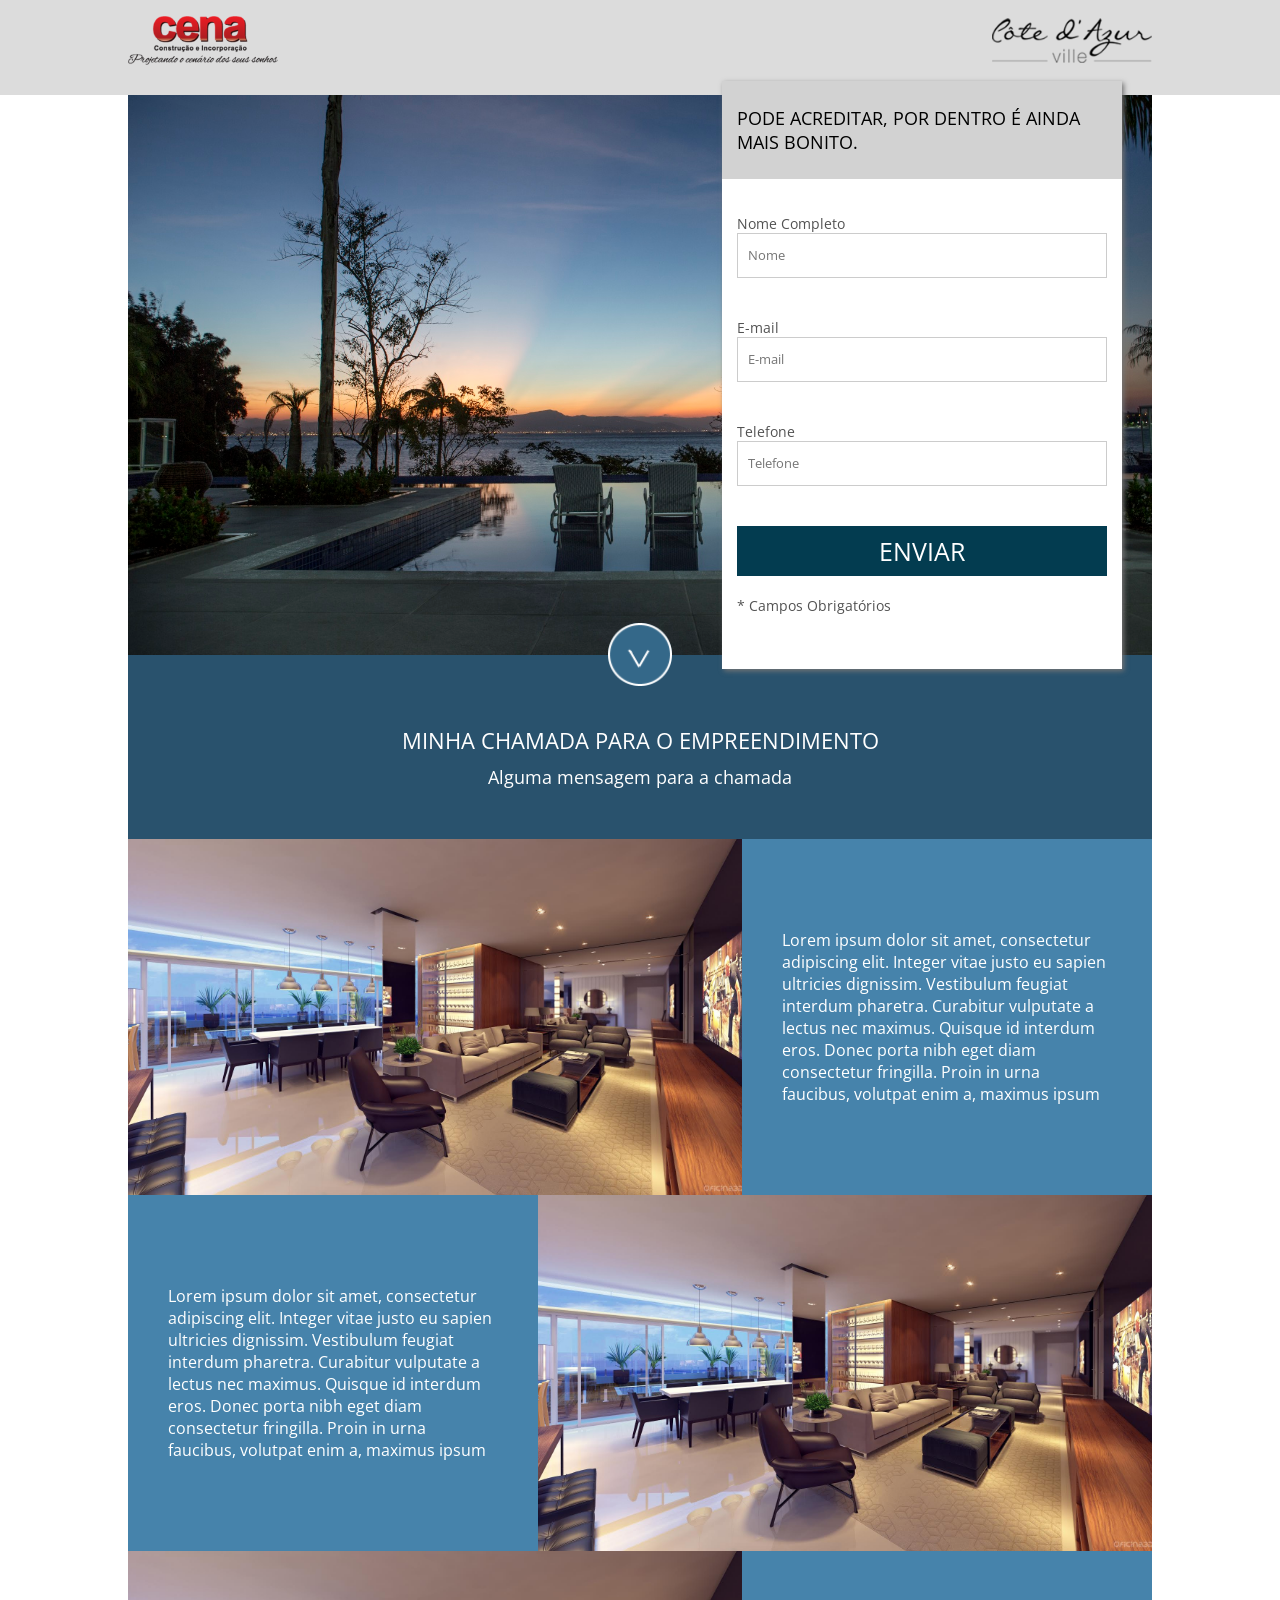
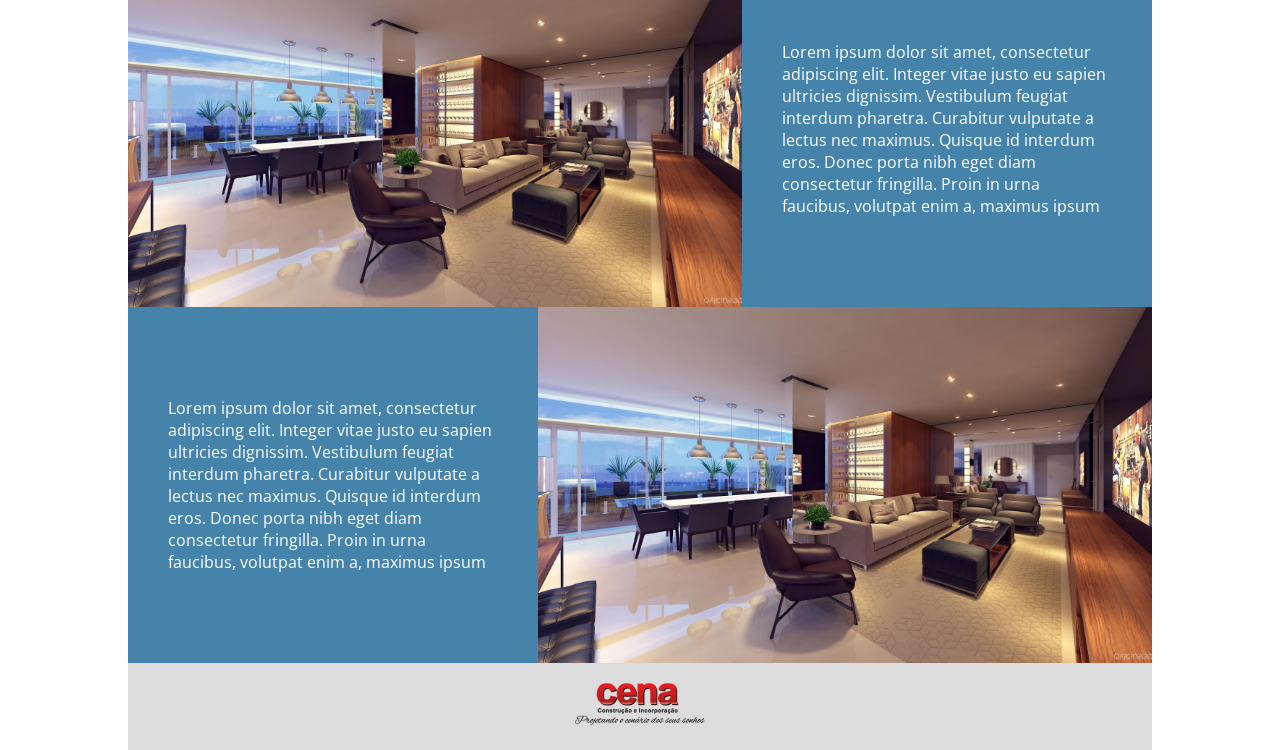
==== Projeto_02/index.html @ f19aa694 "Initial commit" ====
<!DOCTYPE html>
<html>
<head>
	<title>Minha Landing Page</title>
	<link href="https://fonts.googleapis.com/css?family=Open+Sans" rel="stylesheet">
	<link href="css/style.css" rel="stylesheet" type="text/css" />
	<meta name="description" content="Conteúdo do meu site.">
	<meta name="keywords" content="palavras,separadas,por,virgula">
	<meta name="author" content="Guilherme" />
	<meta name="viewport" content="width=device-width,initial-scale=1.0,maximum-scale=1.0" />
	<meta charset="utf-8" />
</head>
<body>

<header>
	<div class="container">
		<div><div class="logo-1"></div><!--logo-1--></div>
		<div><div class="logo-2"></div><!--logo-2--></div>
		<div class="clear"></div><!--clear-->
	</div><!--container-->
</header>

<section class="cover-form">
	<div class="container bg">
		<div class="form-container">
			<h2>PODE ACREDITAR, POR DENTRO É AINDA MAIS BONITO.</h2>
			<form>
				<div class="form-wraper">
					<p>Nome Completo</p>
					<input type="text" name="nome" required placeholder="Nome">
				</div><!--form-wraper-->

				<div class="form-wraper">
					<p>E-mail</p>
					<input type="text" name="email" required placeholder="E-mail">
				</div><!--form-wraper-->

				<div class="form-wraper">
					<p>Telefone</p>
					<input type="text" name="telefone" required placeholder="Telefone">
				</div><!--form-wraper-->

				<div class="form-wraper">
					<input type="submit" name="acao" value="Enviar">
				</div><!--form-wraper-->
				<div class="form-wraper">
					<p>* Campos Obrigatórios</p>
				</div><!--form-wraper-->
			</form>
		</div><!--form-container-->
	</div><!--container-->
</section><!--cover-form-->

<section class="chamada">
<!--
	Feito em OFF o icone centralizado na sessão!
	Estudar o CSS.
-->
<div class="icone-seta"></div>
	<div class="container">
	<div><h2>Minha chamada para o empreendimento</h2></div>
	<div><p>Alguma mensagem para a chamada</p></div>
	</div><!--container-->
</section><!--chamada-->

<section class="mosaico">

	<div class="container">

		<div class="flex-mosaico">
		<div style="background-image:url('imagens/mosaico1.jpg');" class="item-1-mosaico"></div><!--item1-mosaico-->

		<div class="item-2-mosaico">
			<p>Lorem ipsum dolor sit amet, consectetur adipiscing elit. Integer vitae justo eu sapien ultricies dignissim. Vestibulum feugiat interdum pharetra. Curabitur vulputate a lectus nec maximus. Quisque id interdum eros. Donec porta nibh eget diam consectetur fringilla. Proin in urna faucibus, volutpat enim a, maximus ipsum</p>
		</div><!--item2-mosaico-->

		</div><!--flex-mosaico-->

		<div class="flex-mosaico">
		<div style="background-image:url('imagens/mosaico1.jpg');order:2;" class="item-1-mosaico"></div><!--item1-mosaico-->

		<div class="item-2-mosaico" style="order:1;">
			<p>Lorem ipsum dolor sit amet, consectetur adipiscing elit. Integer vitae justo eu sapien ultricies dignissim. Vestibulum feugiat interdum pharetra. Curabitur vulputate a lectus nec maximus. Quisque id interdum eros. Donec porta nibh eget diam consectetur fringilla. Proin in urna faucibus, volutpat enim a, maximus ipsum</p>
		</div><!--item2-mosaico-->

		</div><!--flex-mosaico-->

				<div class="flex-mosaico">
		<div style="background-image:url('imagens/mosaico1.jpg');" class="item-1-mosaico"></div><!--item1-mosaico-->

		<div class="item-2-mosaico">
			<p>Lorem ipsum dolor sit amet, consectetur adipiscing elit. Integer vitae justo eu sapien ultricies dignissim. Vestibulum feugiat interdum pharetra. Curabitur vulputate a lectus nec maximus. Quisque id interdum eros. Donec porta nibh eget diam consectetur fringilla. Proin in urna faucibus, volutpat enim a, maximus ipsum</p>
		</div><!--item2-mosaico-->

		</div><!--flex-mosaico-->

		<div class="flex-mosaico">
		<div style="background-image:url('imagens/mosaico1.jpg');order:2;" class="item-1-mosaico"></div><!--item1-mosaico-->

		<div class="item-2-mosaico" style="order:1;">
			<p>Lorem ipsum dolor sit amet, consectetur adipiscing elit. Integer vitae justo eu sapien ultricies dignissim. Vestibulum feugiat interdum pharetra. Curabitur vulputate a lectus nec maximus. Quisque id interdum eros. Donec porta nibh eget diam consectetur fringilla. Proin in urna faucibus, volutpat enim a, maximus ipsum</p>
		</div><!--item2-mosaico-->

		</div><!--flex-mosaico-->

	</div><!--container-->

</section><!--mosaico-->


<footer>
	<div class="container">
		<img src="imagens/logo1.png" />
	</div><!--container-->
</footer>


</body>
</html>
---- Projeto_02/css/style.css ----
*{
	margin: 0;
	padding: 0;
	box-sizing: border-box;
	font-family:'Open Sans', sans-serif;
}


html,body{
	height: 100%;
}


/**Divs gerais!*/
.container{
	width: 100%;
	max-width: 1024px;
	margin:0 auto;
}

.clear{
	clear: both;
}
/******/

header{
	background-color:rgb(220,220,220);
	padding:10px 2% 25px 2%;
}

.logo-1{
	float: left;
	width: 150px;
	height: 60px;
	background-image: url('../imagens/logo1.png');
	background-size: 100% auto;
	background-repeat: no-repeat;
	background-position: center;
	/*background-color: purple;*/
}

.logo-2{
	float: right;
	width: 160px;
	height: 60px;
	background-image: url('../imagens/logo2.png');
	background-size: 100% auto;
	background-repeat: no-repeat;
	background-position: center;
	/*background-color: green;*/
}

section.cover-form{
	width: 100%;
}

.bg{
	position: relative;
	height: 560px;
	background-position: center;
	background-size: cover;
	background-image: url('../imagens/bg-form.jpg');
}

.form-container{
	position: absolute;
	right: 30px;
	z-index: 2;
	top: -2.5%;
	width: 400px;
	height: 105%;
	-webkit-box-shadow: 2px 2px 5px 0px rgba(117,117,117,1);
	-moz-box-shadow: 2px 2px 5px 0px rgba(117,117,117,1);
	box-shadow: 2px 2px 5px 0px rgba(117,117,117,1);
	background-color: white;
}

.form-container h2{
	font-weight: normal;
	padding:25px 15px;
	color: black;
	font-size: 18px;
	background-color: rgb(210,210,210);
}

.form-container form{
	margin-top:20px;
	padding:15px;
}

.form-container form p{
	font-size: 14px;
	color: #525252;
}

.form-wraper:not(:first-child){
	margin-top:40px;
}

.form-wraper:last-child{
	margin-top:20px;
}

.form-container form input[type=text]{
	width: 100%;
	border:1px solid #ccc;
	height: 45px;
	line-height: 45px;
	padding-left: 10px;
}

.form-container form input[type=submit]{
	background-color: #033C50;
	text-transform: uppercase;
	color: white;
	width: 100%;
	font-size: 25px;
	height: 50px;
	cursor: pointer;
	border:0;
}

section.chamada{
	z-index: 1;
	width: 100%;
	text-align: center;
	position: relative;
}

/*
	Icone da seta na sessão feita em OFF!
*/

.icone-seta{
	position: absolute;
	left: 50%;
	top: -32px;
	transform:translateX(-50%);
	-ms-transform:translateX(-50%);
	width: 64px;
	height: 64px;
	background-size: 100% 100%;
	background-image: url('../imagens/arrow.png');
}

section.chamada div.container{
	background-color: #29526d;
	padding:70px 0 50px 0;
}


section.chamada h2{
	width: 98%;
	max-width: 700px;
	display: inline-block;
	color: white;
	font-size: 22px;
	text-transform: uppercase;
	font-weight: normal;
}

section.chamada p{
	width: 98%;
	max-width: 700px;
	display: inline-block;
	color: white;
	margin-top:10px;
	font-size: 18px;
	font-weight: normal;
}

.flex-mosaico{
	display: flex;
}

.item-1-mosaico{
	background-position: center;
	background-size: cover;
	width: 60%;
}

.item-2-mosaico{
	background-color: #4683AB;
	padding:90px 40px;
	width: 40%;
}

.item-2-mosaico p{
	color: white;
}

footer .container{
	text-align: center;
	padding:20px 0;
	background-color:rgb(220,220,220);
}

footer img{
	width: 130px;
}


@media screen and (max-width: 1024px){

	.bg{
		height: auto;
		padding: 80px 0;
		text-align: center;
	}

	.form-container{
		text-align: left;
		height: auto;
		width: 96%;
		max-width: 400px;
		position: static;
		display: inline-block;
	}
}

@media screen and (max-width: 768px){

	.flex-mosaico{
		display: block;
	}

	.item-1-mosaico{
		padding-top:80%;
		width: 100%;
	}

	.item-2-mosaico{
		text-align: justify;
		width: 100%;
	}
}

@media screen and (max-width: 510px){

	header{
		text-align: center;
	}

	[class^="logo"]{
		margin-top:10px;
		display: inline-block;
		float: none;
	}

}
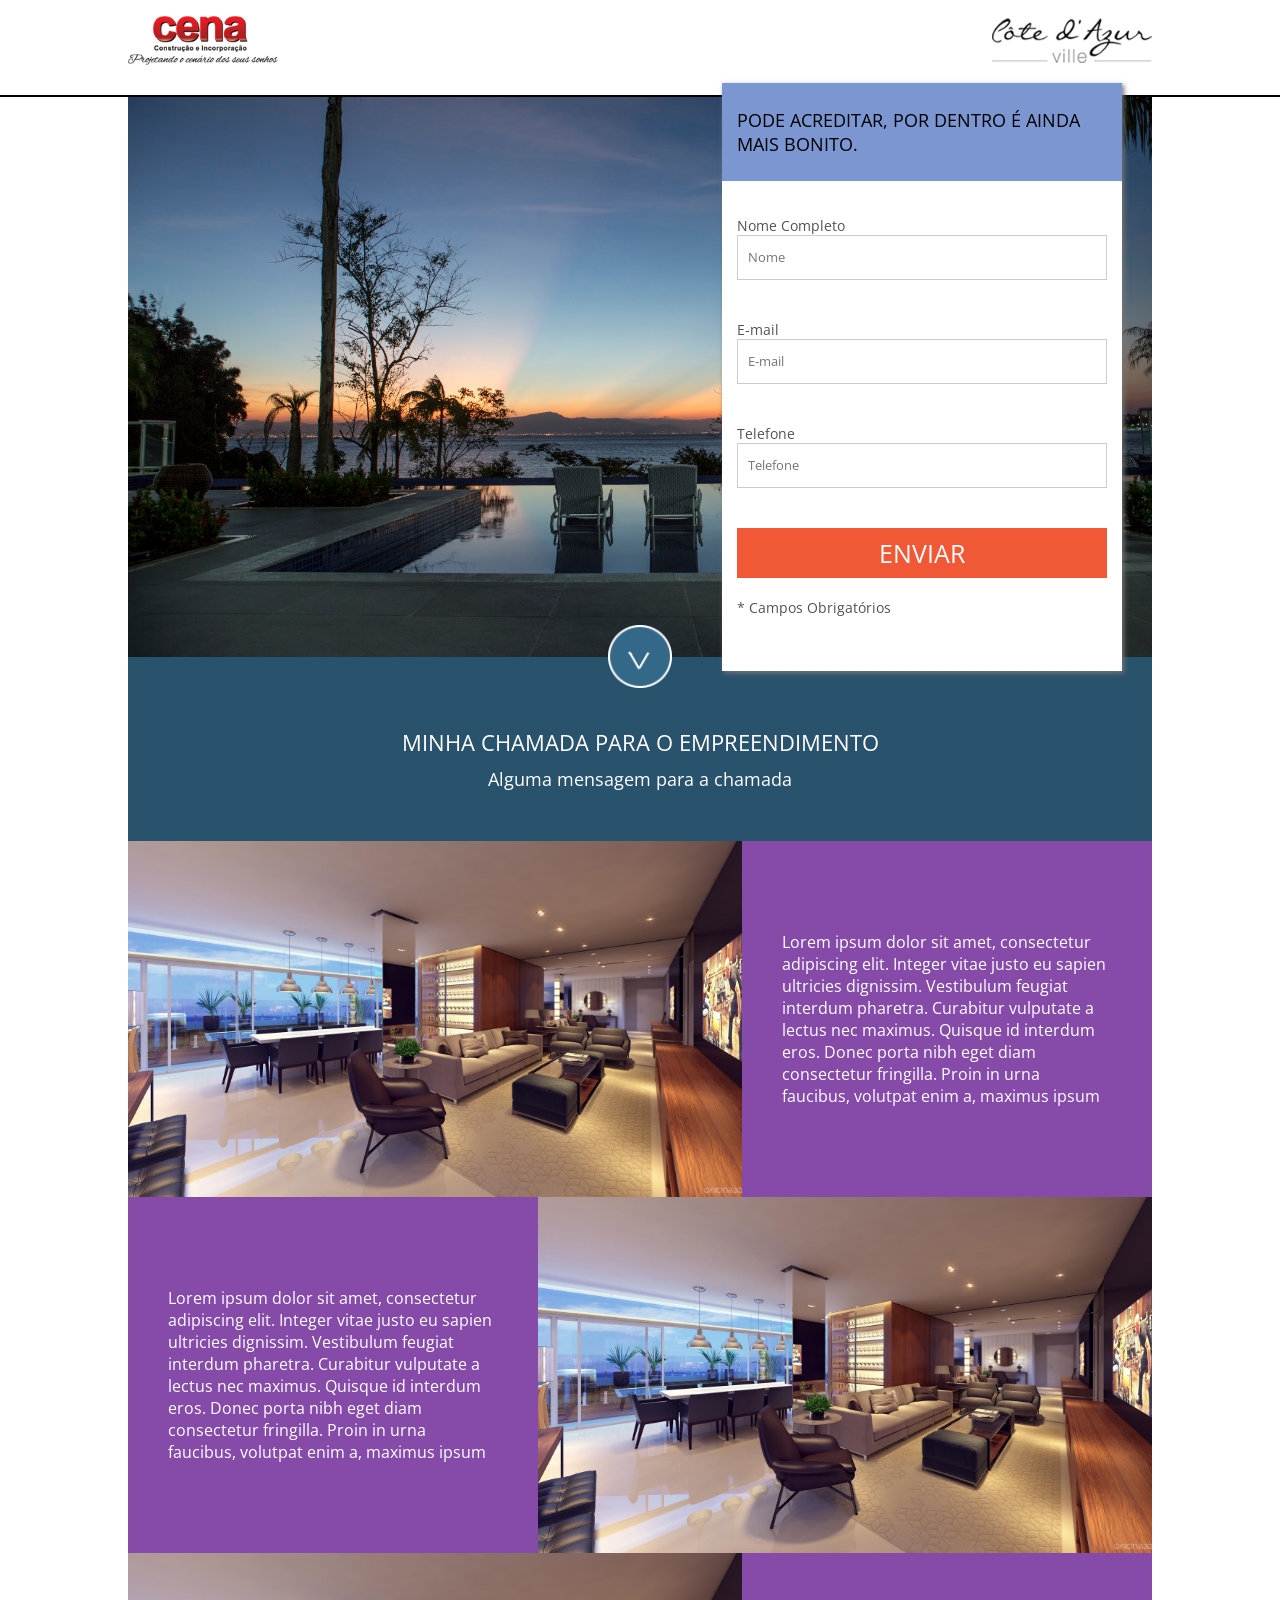
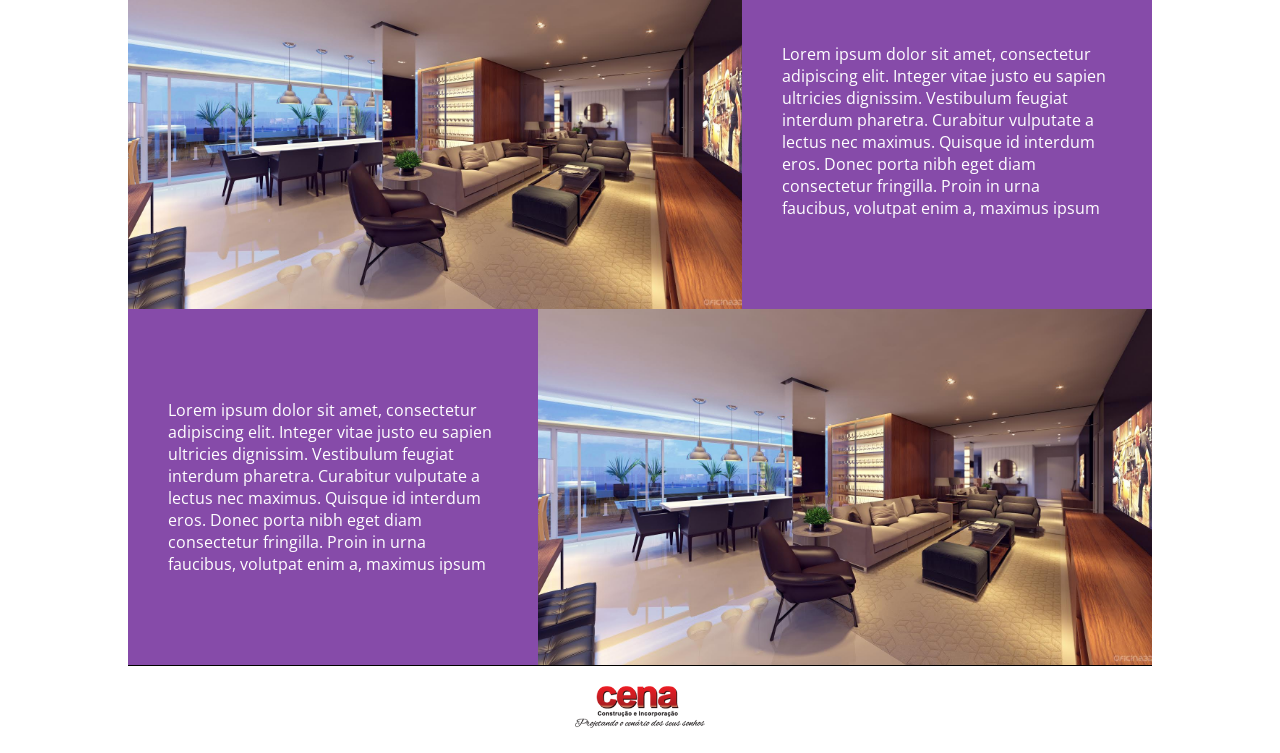
==== commit 38f9a44c: ". Atualização dos projetos" ====
--- a/Projeto_02/index.html
+++ b/Projeto_02/index.html
@@ -6,7 +6,7 @@
 	<link href="css/style.css" rel="stylesheet" type="text/css" />
 	<meta name="description" content="Conteúdo do meu site.">
 	<meta name="keywords" content="palavras,separadas,por,virgula">
-	<meta name="author" content="Guilherme" />
+	<meta name="author" content="André" />
 	<meta name="viewport" content="width=device-width,initial-scale=1.0,maximum-scale=1.0" />
 	<meta charset="utf-8" />
 </head>
--- a/Projeto_02/css/style.css
+++ b/Projeto_02/css/style.css
@@ -5,6 +5,13 @@
 	font-family:'Open Sans', sans-serif;
 }
 
+/* 
+azul: 2351b1 rgb 35, 81, 177
+roxo: 864ba9 rgba 134,  75, 169
+verde: a2e7b8 rba 162, 231, 184
+laranja: f15836 rgb 241, 88, 54
+*/
+
 
 html,body{
 	height: 100%;
@@ -24,8 +31,8 @@
 /******/
 
 header{
-	background-color:rgb(220,220,220);
 	padding:10px 2% 25px 2%;
+	border-bottom: 2px solid #000;
 }
 
 .logo-1{
@@ -36,7 +43,6 @@
 	background-size: 100% auto;
 	background-repeat: no-repeat;
 	background-position: center;
-	/*background-color: purple;*/
 }
 
 .logo-2{
@@ -80,7 +86,7 @@
 	padding:25px 15px;
 	color: black;
 	font-size: 18px;
-	background-color: rgb(210,210,210);
+	background-color: rgba(35, 81, 177, 0.6);
 }
 
 .form-container form{
@@ -110,7 +116,7 @@
 }
 
 .form-container form input[type=submit]{
-	background-color: #033C50;
+	background-color: #f15836;
 	text-transform: uppercase;
 	color: white;
 	width: 100%;
@@ -180,7 +186,7 @@
 }
 
 .item-2-mosaico{
-	background-color: #4683AB;
+	background-color: #864ba9;
 	padding:90px 40px;
 	width: 40%;
 }
@@ -192,7 +198,7 @@
 footer .container{
 	text-align: center;
 	padding:20px 0;
-	background-color:rgb(220,220,220);
+	border-top: 1.5px solid #000;
 }
 
 footer img{
